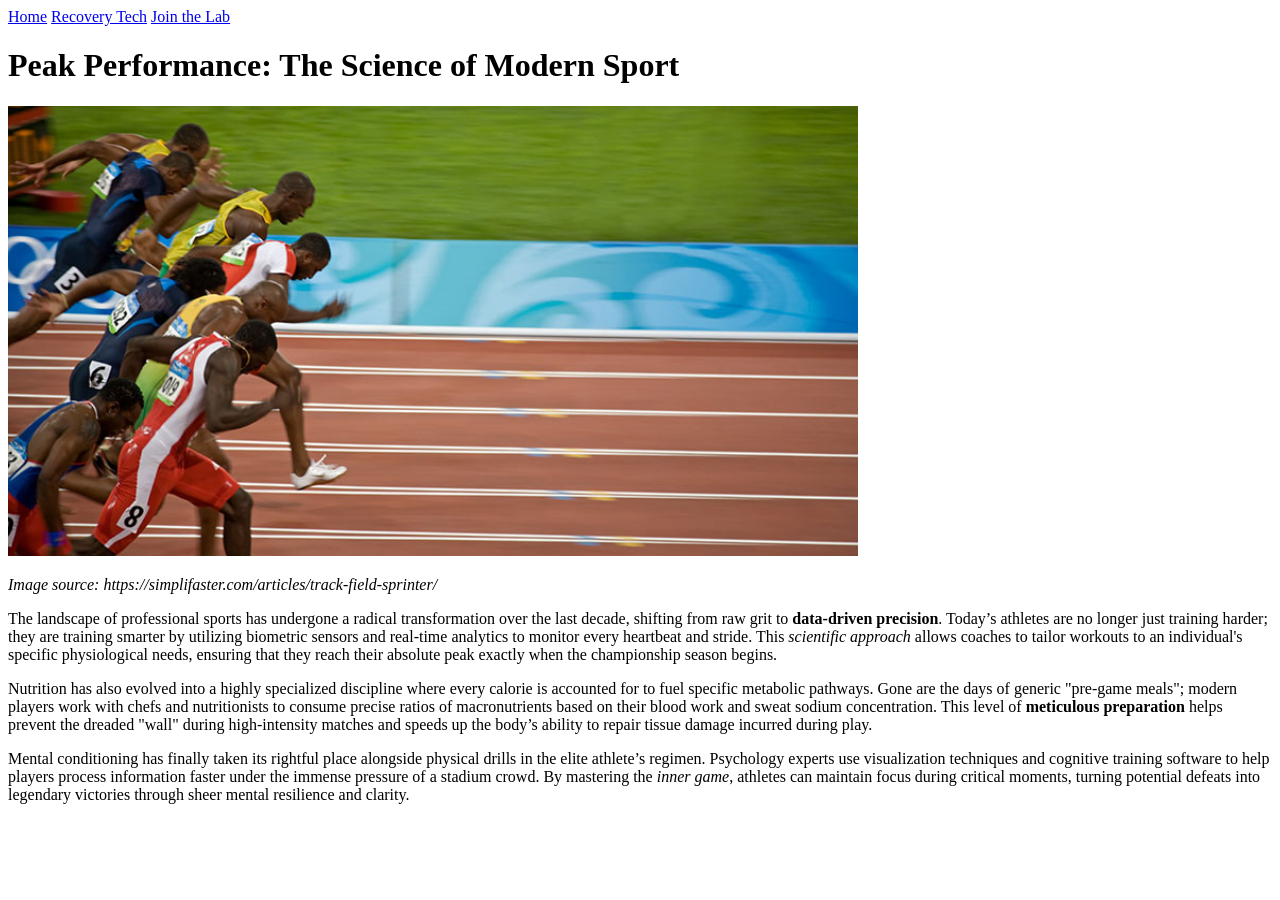
==== index.html @ 66e8c4f7 "Added the home page to the index file" ====
<!DOCTYPE html>
<html lang="en">
<head>
    <meta charset="UTF-8">
    <title>Elite Athlete Performance - Home</title>
    <link rel="stylesheet" href="style.css">
</head>
<body>
    <nav>
        <a href="index.html">Home</a>
        <a href="recovery.html">Recovery Tech</a>
        <a href="membership.html">Join the Lab</a>
    </nav>

    <main>
        <h1>Peak Performance: The Science of Modern Sport</h1>
        
        <img src="images/track-athletes.jpg" alt="A professional athlete sprinting on a track" title="Elite Sprint Training" width="850" height="450">
        <p><i>Image source: https://simplifaster.com/articles/track-field-sprinter/</i></p>

        <p>The landscape of professional sports has undergone a radical transformation over the last decade, shifting from raw grit to <b>data-driven precision</b>. Today’s athletes are no longer just training harder; they are training smarter by utilizing biometric sensors and real-time analytics to monitor every heartbeat and stride. This <i>scientific approach</i> allows coaches to tailor workouts to an individual's specific physiological needs, ensuring that they reach their absolute peak exactly when the championship season begins.</p>

        <p>Nutrition has also evolved into a highly specialized discipline where every calorie is accounted for to fuel specific metabolic pathways. Gone are the days of generic "pre-game meals"; modern players work with chefs and nutritionists to consume precise ratios of macronutrients based on their blood work and sweat sodium concentration. This level of <b>meticulous preparation</b> helps prevent the dreaded "wall" during high-intensity matches and speeds up the body’s ability to repair tissue damage incurred during play.</p>

        <p>Mental conditioning has finally taken its rightful place alongside physical drills in the elite athlete’s regimen. Psychology experts use visualization techniques and cognitive training software to help players process information faster under the immense pressure of a stadium crowd. By mastering the <i>inner game</i>, athletes can maintain focus during critical moments, turning potential defeats into legendary victories through sheer mental resilience and clarity.</p>
    </main>
</body>
</html>
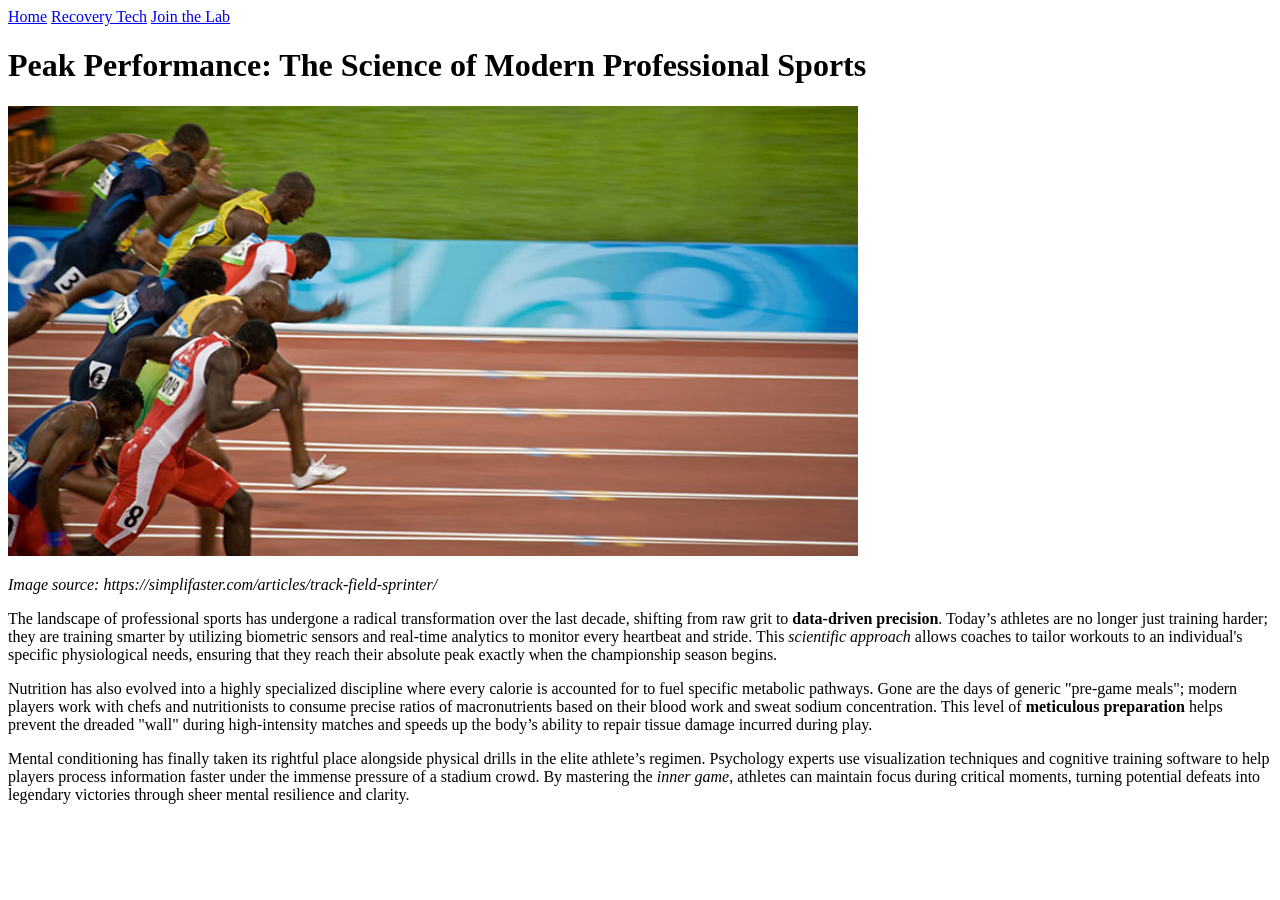
==== commit 00bccaa8: "Added second webpage about athlete recovery." ====
--- a/index.html
+++ b/index.html
@@ -13,7 +13,7 @@
     </nav>
 
     <main>
-        <h1>Peak Performance: The Science of Modern Sport</h1>
+        <h1>Peak Performance: The Science of Modern Professional Sports</h1>
         
         <img src="images/track-athletes.jpg" alt="A professional athlete sprinting on a track" title="Elite Sprint Training" width="850" height="450">
         <p><i>Image source: https://simplifaster.com/articles/track-field-sprinter/</i></p>
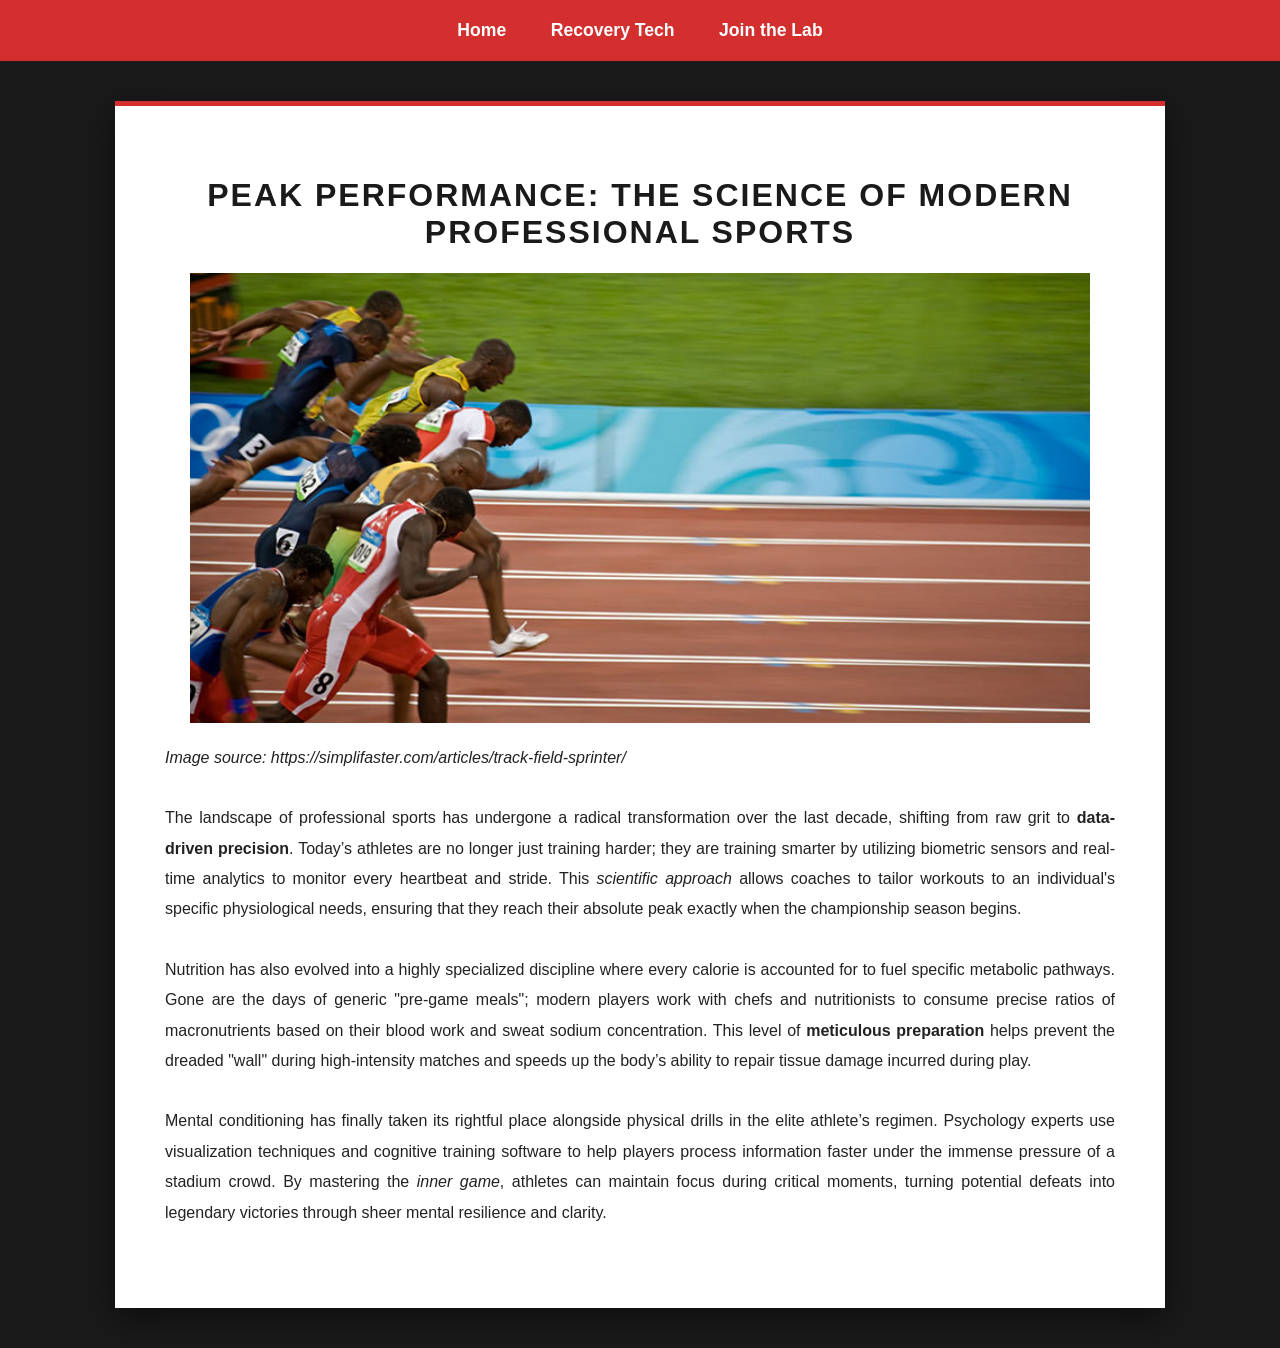
==== commit 72f612d8: "Added CSS styling for all three pages" ====
--- a/index.html
+++ b/index.html
@@ -3,7 +3,7 @@
 <head>
     <meta charset="UTF-8">
     <title>Elite Athlete Performance - Home</title>
-    <link rel="stylesheet" href="style.css">
+    <link rel="stylesheet" href="styles.css">
 </head>
 <body>
     <nav>
@@ -15,7 +15,7 @@
     <main>
         <h1>Peak Performance: The Science of Modern Professional Sports</h1>
         
-        <img src="images/track-athletes.jpg" alt="A professional athlete sprinting on a track" title="Elite Sprint Training" width="850" height="450">
+        <img src="images/track-athletes.jpg" alt="A professional athlete sprinting on a track" title="Elite Sprint Training" width="900" height="450">
         <p><i>Image source: https://simplifaster.com/articles/track-field-sprinter/</i></p>
 
         <p>The landscape of professional sports has undergone a radical transformation over the last decade, shifting from raw grit to <b>data-driven precision</b>. Today’s athletes are no longer just training harder; they are training smarter by utilizing biometric sensors and real-time analytics to monitor every heartbeat and stride. This <i>scientific approach</i> allows coaches to tailor workouts to an individual's specific physiological needs, ensuring that they reach their absolute peak exactly when the championship season begins.</p>
--- a/styles.css
+++ b/styles.css
@@ -0,0 +1,83 @@
+/* Deep charcoal background  */
+body {
+    background-color: #1a1a1b; 
+    font-family: 'Helvetica Neue', Helvetica, Arial, sans-serif;
+    color: #e0e0e0;
+    margin: 0;
+    padding: 0;
+}
+
+/* Centering the main content  */
+main {
+    width: 950px;
+    margin: 40px auto;
+    background-color: #ffffff; /* White content area for maximum readability */
+    color: #222; /* Dark text on white background */
+    padding: 50px;
+    border-top: 5px solid #d32f2f; /* Red accent bar */
+    box-shadow: 0 10px 30px rgba(0,0,0,0.5);
+}
+
+/* Navigation Menu */
+nav {
+    background-color: #d32f2f; /* Bold Red */
+    padding: 20px;
+    text-align: center;
+}
+
+nav a {
+    color: white;
+    text-decoration: none;
+    margin: 0 20px;
+    font-weight: 800;
+    font-size: 1.1rem;
+}
+
+nav a:hover {
+    text-decoration: underline;
+    color: #ffcdd2;
+}
+
+img {
+    display: block;
+    margin-left: auto;
+    margin-right: auto;
+    /* Optional: adds space between the image and the paragraphs */
+    margin-bottom: 20px; 
+    margin-top: 20px;
+}
+
+/* Headings */
+h1, h2 {
+    text-align: center; /* Centered Heading 1 or 2 */
+    text-transform: uppercase;
+    letter-spacing: 2px;
+    color: #1a1a1b;
+}
+
+/*Paragraphs */
+p {
+    line-height: 1.9;
+    text-align: justify; /* Full justified as per rubric option */
+    margin-bottom: 30px;
+}
+
+/* Form Styling */
+.form-container {
+    background: #f4f4f4;
+    padding: 30px;
+    border-radius: 4px;
+}
+
+label {
+    display: block;
+    margin-bottom: 8px;
+    font-weight: bold;
+}
+
+input[type="text"], select {
+    width: 100%;
+    padding: 10px;
+    margin-bottom: 20px;
+    border: 1px solid #ccc;
+}
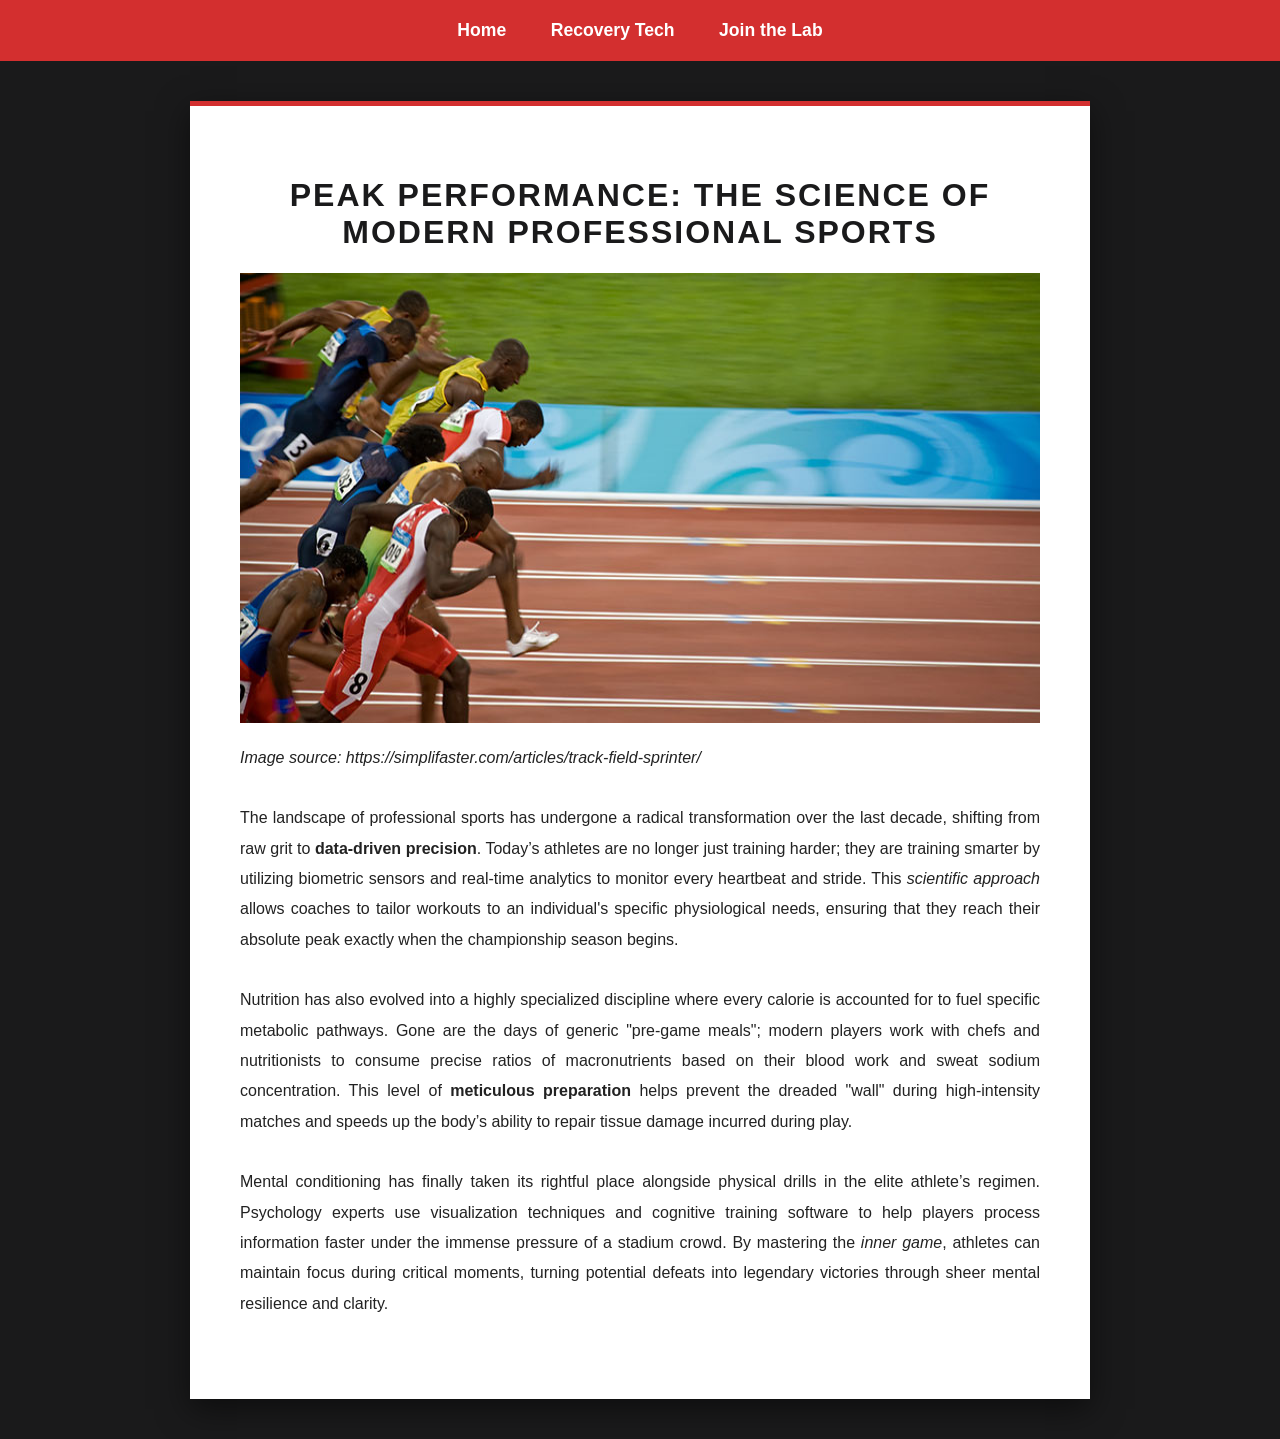
==== commit 8ff5e39c: "Modified width to meet rubric requirements." ====
--- a/index.html
+++ b/index.html
@@ -15,7 +15,7 @@
     <main>
         <h1>Peak Performance: The Science of Modern Professional Sports</h1>
         
-        <img src="images/track-athletes.jpg" alt="A professional athlete sprinting on a track" title="Elite Sprint Training" width="900" height="450">
+        <img src="images/track-athletes.jpg" alt="A professional athlete sprinting on a track" title="Elite Sprint Training" width="800" height="450">
         <p><i>Image source: https://simplifaster.com/articles/track-field-sprinter/</i></p>
 
         <p>The landscape of professional sports has undergone a radical transformation over the last decade, shifting from raw grit to <b>data-driven precision</b>. Today’s athletes are no longer just training harder; they are training smarter by utilizing biometric sensors and real-time analytics to monitor every heartbeat and stride. This <i>scientific approach</i> allows coaches to tailor workouts to an individual's specific physiological needs, ensuring that they reach their absolute peak exactly when the championship season begins.</p>
--- a/styles.css
+++ b/styles.css
@@ -9,9 +9,9 @@
 
 /* Centering the main content  */
 main {
-    width: 950px;
+    width: 800px;
     margin: 40px auto;
-    background-color: #ffffff; /* White content area for maximum readability */
+    background-color: #ffffff; 
     color: #222; /* Dark text on white background */
     padding: 50px;
     border-top: 5px solid #d32f2f; /* Red accent bar */
@@ -42,7 +42,6 @@
     display: block;
     margin-left: auto;
     margin-right: auto;
-    /* Optional: adds space between the image and the paragraphs */
     margin-bottom: 20px; 
     margin-top: 20px;
 }
@@ -58,7 +57,7 @@
 /*Paragraphs */
 p {
     line-height: 1.9;
-    text-align: justify; /* Full justified as per rubric option */
+    text-align: justify; 
     margin-bottom: 30px;
 }
 
